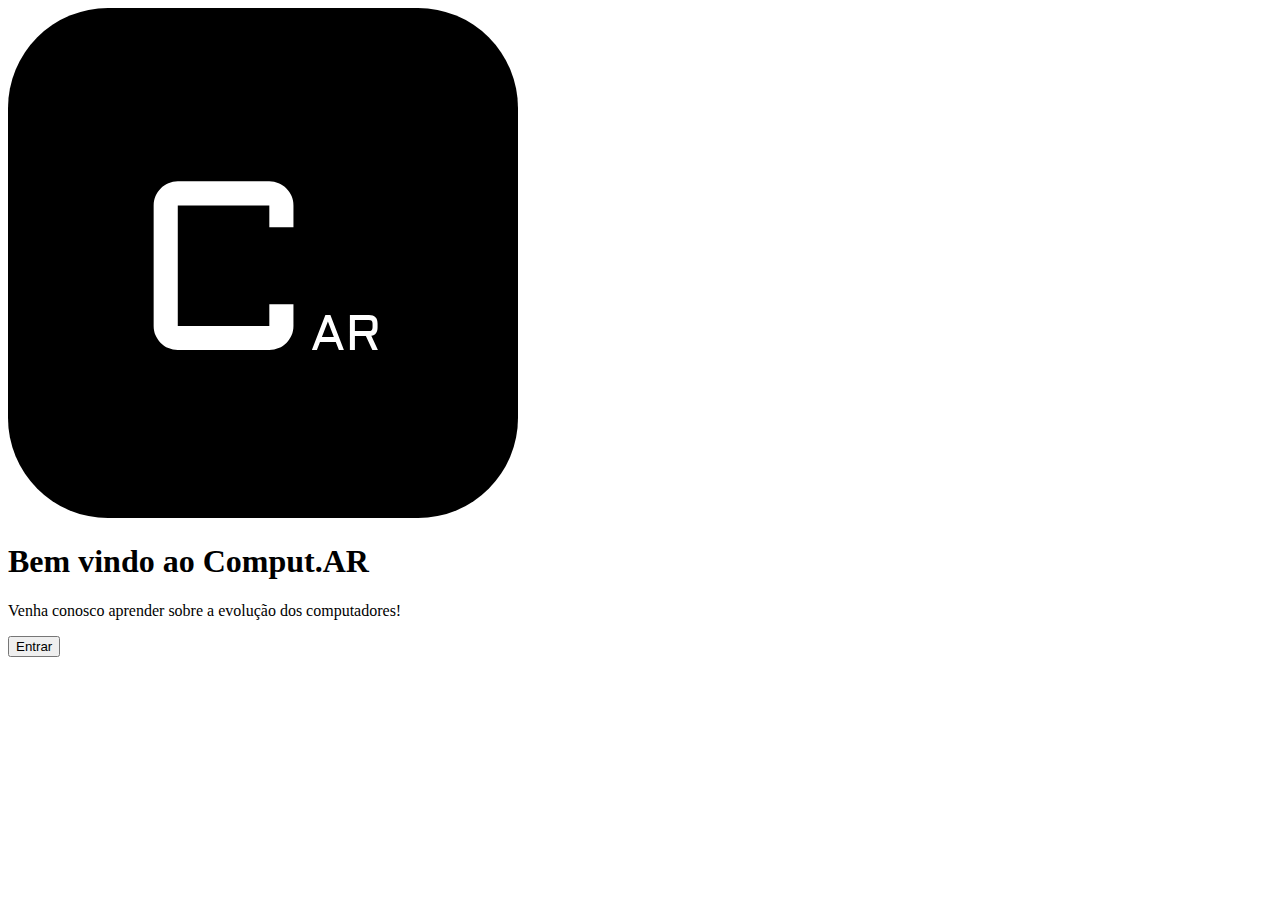
==== index.html @ 3223cf4d "Ajustando para o deploy" ====
<!DOCTYPE html>
<html lang="en">
<head>
    <meta charset="UTF-8">
    <meta name="viewport" content="width=device-width, initial-scale=1.0">
    <title>COMPUT.ar</title>
    <link rel="shortcut icon" href="../../lib/assets/LogoC_ar.svg" type="image/x-icon">
    <link rel="stylesheet" href="style.css">
    <link rel="preconnect" href="https://fonts.googleapis.com">
    <link rel="preconnect" href="https://fonts.gstatic.com" crossorigin>
    <link href="https://fonts.googleapis.com/css2?family=Aldrich&display=swap" rel="stylesheet">
</head>
<body>
    <div class="container">
        <div class="card">
            <img id="logo" src="../../lib/assets/LogoC_ar.svg" alt="Logo_Computar">
            <h1>Bem vindo ao Comput.AR</h1>
            <p>Venha conosco aprender sobre a evolução dos computadores!</p>
            <button onclick="window.location.href='pages/home_page/home.html'">Entrar</button>
        </div>
    </div>
</body>
</html>
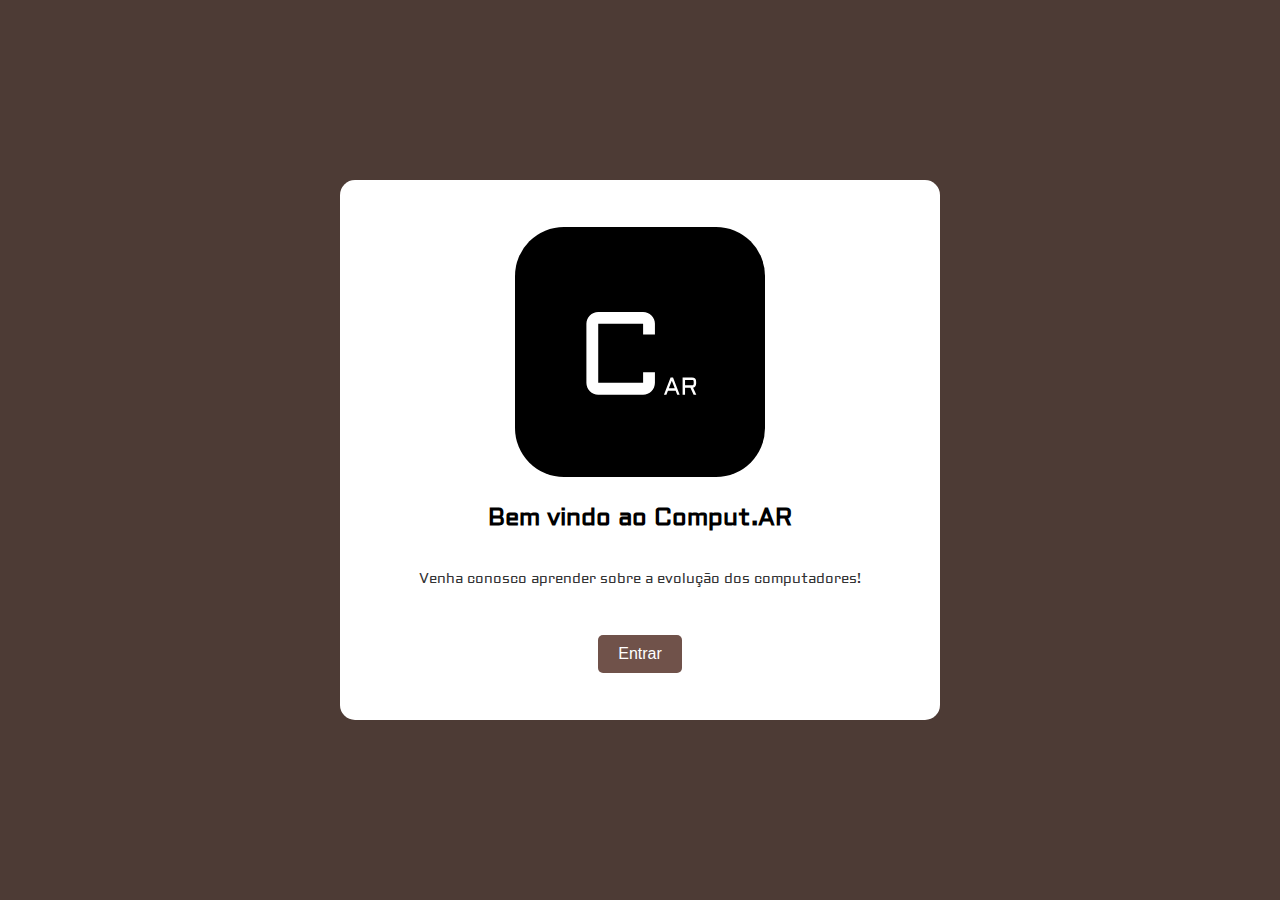
==== commit fe77ecf9: "rotas" ====
--- a/index.html
+++ b/index.html
@@ -16,7 +16,7 @@
             <img id="logo" src="../../lib/assets/LogoC_ar.svg" alt="Logo_Computar">
             <h1>Bem vindo ao Comput.AR</h1>
             <p>Venha conosco aprender sobre a evolução dos computadores!</p>
-            <button onclick="window.location.href='pages/home_page/home.html'">Entrar</button>
+            <button onclick="window.location.href='lib/view/pages/home_page/home.html'">Entrar</button>
         </div>
     </div>
 </body>
--- a/style.css
+++ b/style.css
@@ -0,0 +1,95 @@
+* {
+    margin: 0;
+    padding: 0;
+    box-sizing: border-box;
+}
+
+body {
+    background-color: #4d3b35;
+    font-family: "Aldrich", sans-serif;
+    display: flex;
+    justify-content: center;
+    align-items: center;
+    height: 100vh;
+}
+
+.container {
+    display: flex;
+    justify-content: center;
+    align-items: center;
+    width: 100%;
+}
+
+/* Cartão de boas-vindas */
+.card {
+    display: flex;
+    justify-content: space-evenly;
+    align-items: center;
+    flex-direction: column;
+    background-color: #fff;
+    border-radius: 15px;
+    padding: 20px;
+    text-align: center;
+    width: 90%;
+    height: 60vh;
+    max-height: 800px;
+    max-width: 600px;
+}
+
+
+#logo{
+    width: 50%;
+    height: 50%;
+    border-radius: 30px;
+}
+
+
+/* Título */
+h1 {
+    font-size: 24px;
+    margin-bottom: 10px;
+}
+
+/* Subtítulo */
+p {
+    font-size: 14px;
+    color: #333;
+    margin-bottom: 20px;
+}
+
+/* Botão */
+button {
+    background-color: #70524a;
+    color: #fff;
+    border: none;
+    border-radius: 5px;
+    padding: 10px 20px;
+    font-size: 16px;
+    cursor: pointer;
+    transition: background-color 0.3s;
+}
+
+/* Efeito de hover no botão */
+button:hover {
+    background-color: #8a645a;
+}
+
+/* Estilos responsivos */
+@media (max-width: 480px) {
+    .card {
+        padding: 15px;
+    }
+
+    h1 {
+        font-size: 20px;
+    }
+
+    p {
+        font-size: 12px;
+    }
+
+    button {
+        padding: 8px 16px;
+        font-size: 14px;
+    }
+}
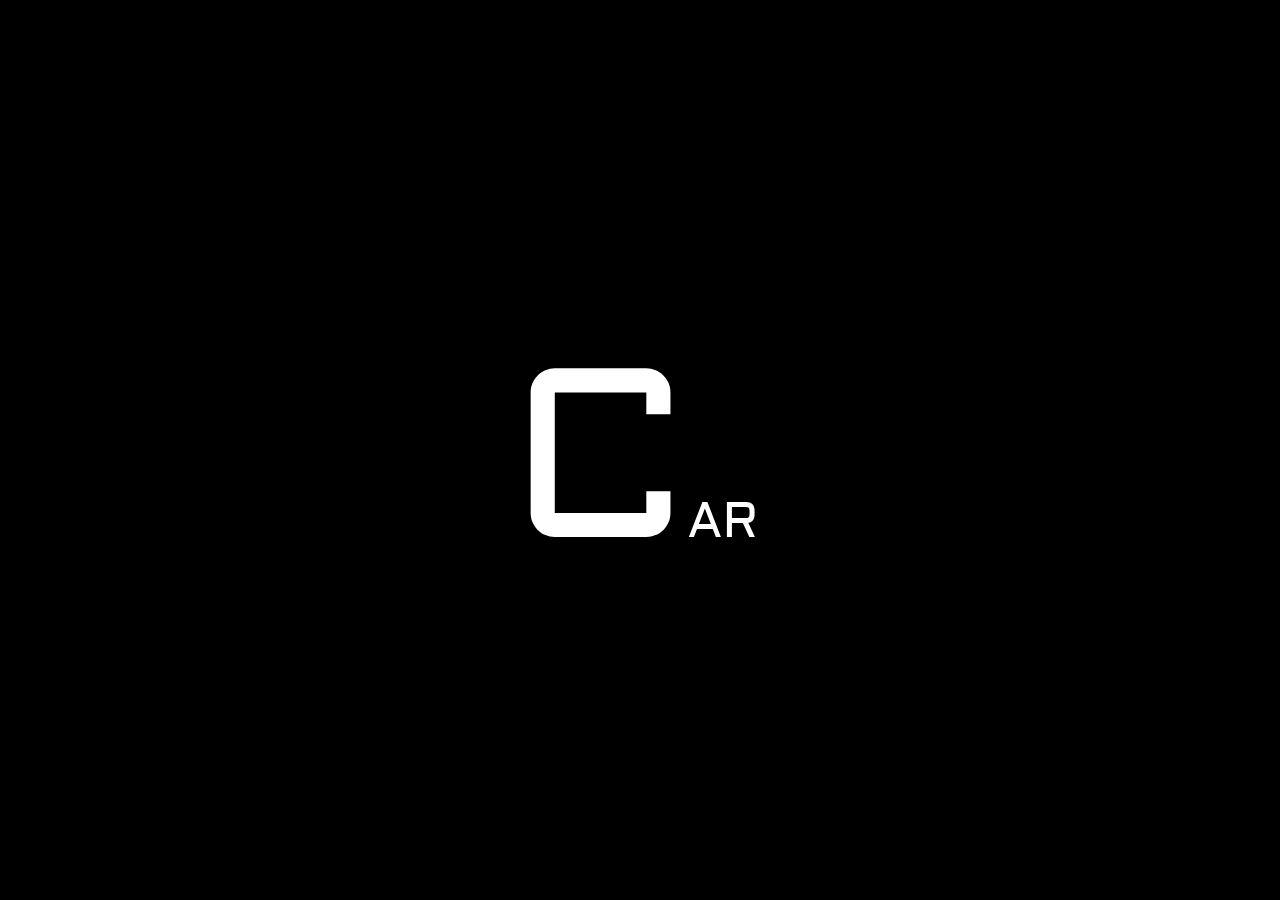
==== commit 3bee7aae: "adicionando uma splash screen" ====
--- a/index.html
+++ b/index.html
@@ -3,21 +3,13 @@
 <head>
     <meta charset="UTF-8">
     <meta name="viewport" content="width=device-width, initial-scale=1.0">
-    <title>COMPUT.ar</title>
-    <link rel="shortcut icon" href="../../lib/assets/LogoC_ar.svg" type="image/x-icon">
+    <title>Splash Screen Animation</title>
     <link rel="stylesheet" href="style.css">
-    <link rel="preconnect" href="https://fonts.googleapis.com">
-    <link rel="preconnect" href="https://fonts.gstatic.com" crossorigin>
-    <link href="https://fonts.googleapis.com/css2?family=Aldrich&display=swap" rel="stylesheet">
 </head>
 <body>
-    <div class="container">
-        <div class="card">
-            <img id="logo" src="../../lib/assets/LogoC_ar.svg" alt="Logo_Computar">
-            <h1>Bem vindo ao Comput.AR</h1>
-            <p>Venha conosco aprender sobre a evolução dos computadores!</p>
-            <button onclick="window.location.href='lib/view/pages/home_page/home.html'">Entrar</button>
-        </div>
+    <div id="splash-screen">
+        <img id="logo" src="../../lib/assets/LogoC_ar.svg" alt="Logo_Computar">
     </div>
+    <script src="script.js"></script>
 </body>
-</html>+</html>
--- a/style.css
+++ b/style.css
@@ -1,95 +1,34 @@
-* {
+body, html {
     margin: 0;
     padding: 0;
-    box-sizing: border-box;
+    width: 100%;
+    height: 100%;
+    overflow: hidden;
 }
 
-body {
-    background-color: #4d3b35;
-    font-family: "Aldrich", sans-serif;
-    display: flex;
-    justify-content: center;
-    align-items: center;
-    height: 100vh;
-}
-
-.container {
+#splash-screen {
     display: flex;
     justify-content: center;
     align-items: center;
     width: 100%;
+    height: 100%;
+    background-color: #000000;
+    color: white;
+    font-size: 2em;
+    position: absolute;
+    top: 0;
+    left: 0;
+    z-index: 10;
+    animation: fadeOut 3s forwards;
 }
 
-/* Cartão de boas-vindas */
-.card {
-    display: flex;
-    justify-content: space-evenly;
-    align-items: center;
-    flex-direction: column;
-    background-color: #fff;
-    border-radius: 15px;
-    padding: 20px;
-    text-align: center;
-    width: 90%;
-    height: 60vh;
-    max-height: 800px;
-    max-width: 600px;
+@keyframes fadeOut {
+    0% { opacity: 1; }
+    100% { opacity: 0; display: none; }
 }
 
-
-#logo{
-    width: 50%;
-    height: 50%;
-    border-radius: 30px;
+#content {
+    display: none;
+    padding: 20px;
 }
 
-
-/* Título */
-h1 {
-    font-size: 24px;
-    margin-bottom: 10px;
-}
-
-/* Subtítulo */
-p {
-    font-size: 14px;
-    color: #333;
-    margin-bottom: 20px;
-}
-
-/* Botão */
-button {
-    background-color: #70524a;
-    color: #fff;
-    border: none;
-    border-radius: 5px;
-    padding: 10px 20px;
-    font-size: 16px;
-    cursor: pointer;
-    transition: background-color 0.3s;
-}
-
-/* Efeito de hover no botão */
-button:hover {
-    background-color: #8a645a;
-}
-
-/* Estilos responsivos */
-@media (max-width: 480px) {
-    .card {
-        padding: 15px;
-    }
-
-    h1 {
-        font-size: 20px;
-    }
-
-    p {
-        font-size: 12px;
-    }
-
-    button {
-        padding: 8px 16px;
-        font-size: 14px;
-    }
-}
